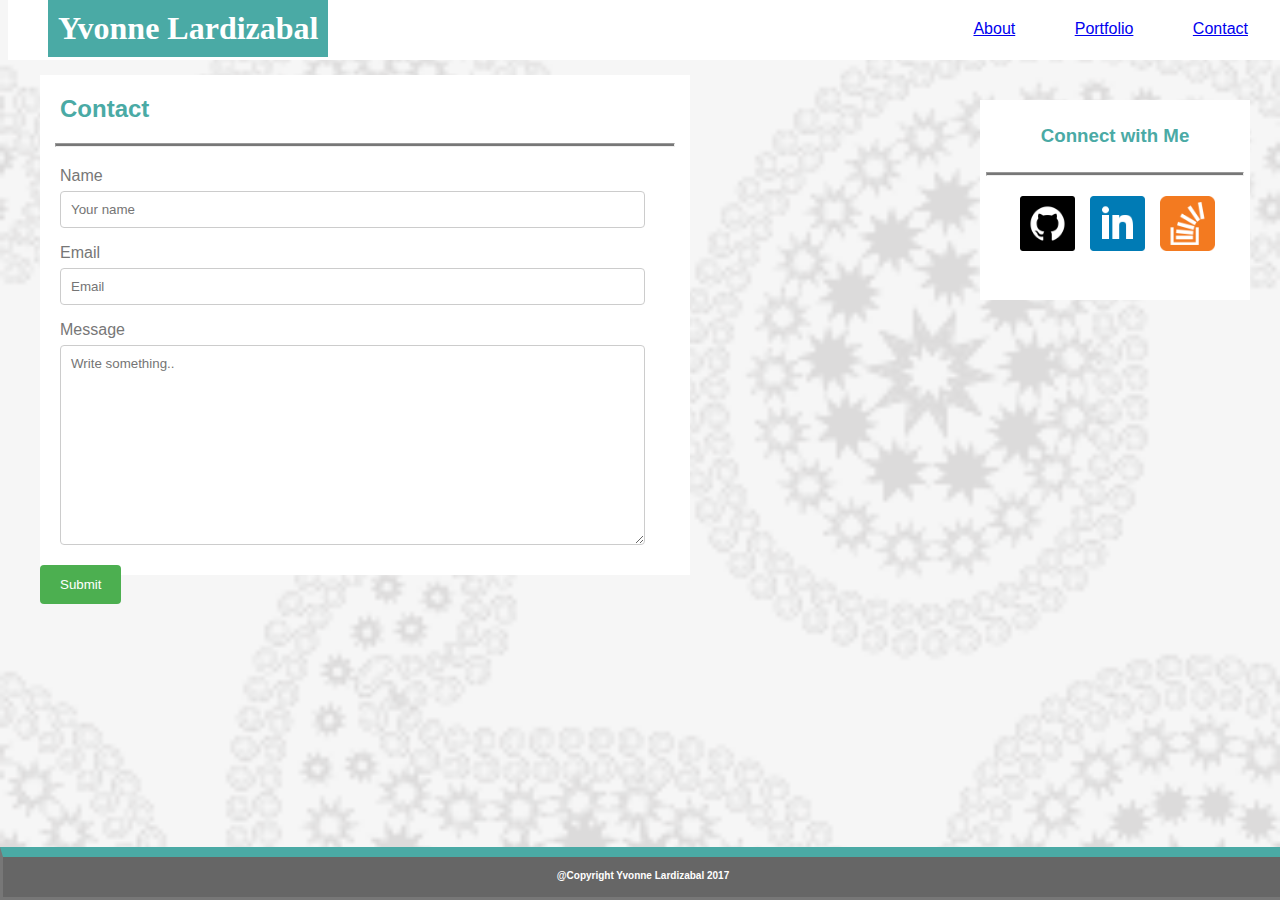
==== contact.html @ a8311a81 "What I could figure out on my own" ====
<!DOCTYPE html>
<html lang="en">
<head>
	<meta charset="UTF-8">
	<title>Yvonne Lardizabal Basic Portfolio</title>
    <link rel="stylesheet" href="reset.css">
	  <link rel="stylesheet" type="text/css" href="assets/css/style.css">
</head>

  <header>
    	<h1>Yvonne Lardizabal</h1>

      <nav>
  		  <a href="index.html">About</a> 
  	  	  <a href="portfolio.html">Portfolio</a>
   		  <a href="contact.html">Contact</a>
  	  </nav>

   </header> 

<body>

  <div class="container-box2">

     <h2>Contact</h2> 

     <hr />

    <form>

		    <label for="fname">Name</label>
		    	<input type="text" id="name" name="name" placeholder="Your name">

		    <label for="email">Email</label>
		   		<input type="text" id="email" name="email" placeholder="Email">

		    <label for="message">Message</label>
		    	<textarea id="Message" name="message" placeholder="Write something.." style="height:200px"></textarea>

		    <input type="submit" value="Submit">

  </form>
      
     
  </div>

  <div class="contact-box">

    <h3>Connect with Me</h3>

    <hr />

    <div class="image2"> 
      <a href="https://github.com/Ylardizabal"><img src="assets/images/github.png" alt="GitHub"></a></div>
    <div class="image3" alt="LinkedIn">
      <a href="https://www.linkedin.com/in/yvonnelardizabal/"><img src="assets/images/linkedin.png"></a></div>
    <div class="image4" alt="StackFlow">
      <a href="https://stackoverflow.com/users/8261976/ylardizabal"><img src="assets/images/stackoverflow.png"></a></div>

  </div>


 </header> 

</body>

<footer>
  <h4>@Copyright Yvonne Lardizabal 2017</h3>

</footer>
</html>
---- assets/css/style.css ----
header
{
	position: absolute;
	background-color: white;
	height: 60px;
	width: 100%;
	margin: 0;
	font-family: Georgia;
	border-color: #cccccc;
}	

	h1
	{
		position: absolute;
		left:40px;
		background-color: #4aaaa5;
		text-align: center;
		padding: 10px;
		margin-top: 0;
		margin-bottom: 10;
		color: white;
	}

	nav
	{
		position: absolute;
		font: 20px;
		right: 40px;
		margin-top: 20px;
		text-align: center;
		float: right;
		font-family: Arial;
		color: #777777;
		word-spacing: 55px;
		border-right: 	}	



body
{
	margin-top: 0;
	background-image: url("../images/paisley/paisley.png");
	background-attachment: fixed;
	background-position: center;
	background-repeat: repeat;
	background-size: cover;
	color: #777777;
	font-family: 'Arial', 'Helvetica Neue', Helvetica, sans-serif;
}

	.container-box
	{
		position: absolute;
		margin-top: 75px;
		background: white;
		left: 40px;
		height: 400px;
		width: 650px;
	}

		h2
		{
			color:#4aaaa5;
			margin-top: 20px;
			margin-bottom: 20px;
			margin-left: 20px;
			width: 100%;
		}

		hr
		{
			width: 95%;
			height: 2px;
			background: #777777;
			align-items: center;
			margin-bottom: 20px;
		}

		.image1
		{
			content: url("../images/yvonne.png");
			height: 150px;
			width: 150px;
			margin-left: 20px;
			float: left;
			padding-right: 15px;
			padding-bottom: 10px;
		}

		p 
		{
			text-indent: 1.5em;
			margin-left: 25px;
			margin-right: 25px;
			color: #777777;
			font-family: 'Arial', 'Helvetica Neue', Helvetica, sans-serif;
			text-align: justify;
			line-height: 20px;
		}

			p + p
			{
				text-indent: 1.5em;

			}

.contact-box
	{
		position: absolute;
		margin-top: 100px;
		background: white;
		height: 200px;
		width: 270px;
		right: 30px;
		color: #777777;
		font-family: 'Arial', 'Helvetica Neue', Helvetica, sans-serif;
		
	}

	h3
		{
			color:#4aaaa5;
			margin-top: 25px;
			margin-bottom: 25px;
			width: 100%;
			text-align: center;
		}

	.image2 img, .image3 img, .image4 img
		{
			height: 100%;
			width: 100%;
		}

	.image2
		{
			height: 55px;
			width: 55px;
			padding-right: 15px;
			padding-bottom: 15px;
			float: left;
			margin-left: 40px;
		}

	.image3
		{
			height: 55px;
			width: 55px;
			padding-right: 15px;
			padding-bottom: 15px;
			float: left;
		}

	.image4
		{
			height: 55px;
			width: 55px;
			padding-right: 15px;
			padding-bottom: 15px;
			float: left;
		}

.container-box2
{
	position: absolute;
	margin-top: 75px;
	background: white;
	left: 40px;
	height: 500px;
	width: 650px;
		}

	label
		{
		margin-left: 20px;
		}

	input[type=text], select, textarea 
		{
		    width: 90%; /* Full width */
		    padding: 10px; /* Some padding */  
		    border: 1px solid #ccc; /* Gray border */
		    border-radius: 4px; /* Rounded borders */
		    box-sizing: border-box; /* Make sure that padding and width stays in place */
		    margin-top: 6px; /* Add a top margin */
		    margin-bottom: 16px; /* Bottom margin */
		    margin-left: 20px;
		    resize: vertical /* Allow the user to vertically resize the textarea (not horizontally) */
		    color: #777777;
			font-family: 'Arial', 'Helvetica Neue', Helvetica, sans-serif;
			}

	input[type=submit] 
	{
		    background-color: #4CAF50;
		    color: white;
		    padding: 12px 20px;
		    border: none;
		    border-radius: 4px;
		    cursor: pointer;
			}

.container-box3
{
	position: absolute;
	margin-top: 75px;
	background: white;
	left: 45px;
	height: 850px;
	width: 600px;
	float: left;
	margin-bottom: 100px;
}

	.image5 img
	{
		position: relative;
		left: 50px;
		padding: 20px;
		height: 200px;
		width: 200px;
	}

	.image6 img
	{
		position: relative;
		left: 50px;
		padding: 20px;
		height: 200px;
		width: 200px;

	}

	.image7 img
	{
		position: relative;
		left: 50px;
		padding: 20px;
		height: 200px;
		width: 200px;

	}

	.image8 img
	{
		position: relative;
		left: 300px;
		bottom: 730px;
		padding: 20px;
		height: 200px;
		width: 200px;

	}

	.image9 img
	{
		position: relative;
		left: 300px;
		bottom: 730px;
		padding: 20px;
		height: 200px;
		width: 200px;

	}

footer
	{
	position: fixed;
	z-index: 100; 
	bottom: 0; 
	left: 0;
	width: 100%;
	background-color: #666666;
	height: 40px;
	border-style: solid;
	border-top-width: 10px;
	border-top-color: #4aaaa5;
			}

	h4
			{
			color: white;
			text-align: center;
			font-size: 10px;
			margin-bottom: 5px;
			}
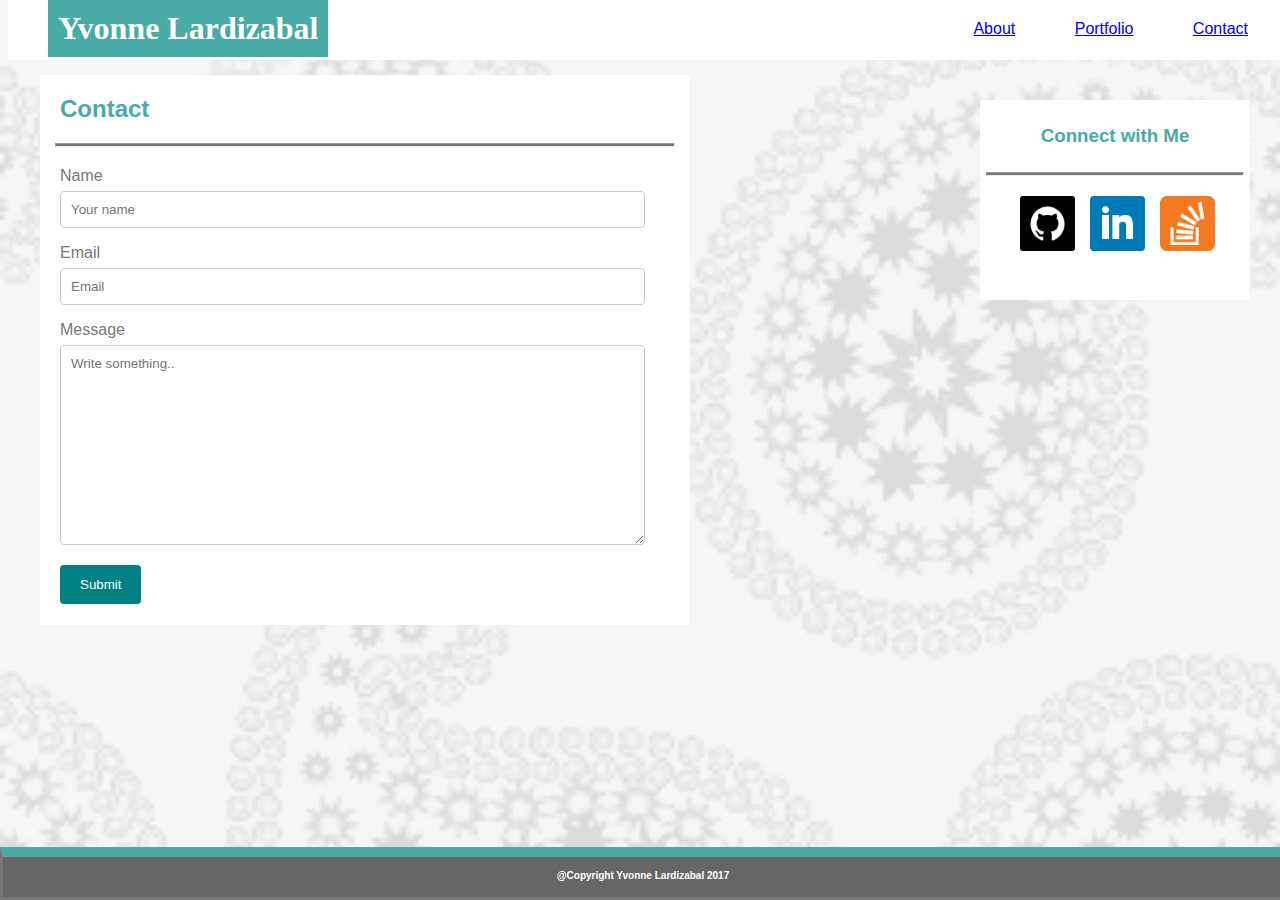
==== commit 64400d9c: "found error in footer" ====
--- a/contact.html
+++ b/contact.html
@@ -65,7 +65,7 @@
 </body>
 
 <footer>
-  <h4>@Copyright Yvonne Lardizabal 2017</h3>
+  <h4>@Copyright Yvonne Lardizabal 2017</h4>
 
 </footer>
 </html>
--- a/assets/css/style.css
+++ b/assets/css/style.css
@@ -166,8 +166,9 @@
 	margin-top: 75px;
 	background: white;
 	left: 40px;
-	height: 500px;
+	height: 550px;
 	width: 650px;
+	margin-bottom: 100px;
 		}
 
 	label
@@ -192,12 +193,13 @@
 
 	input[type=submit] 
 	{
-		    background-color: #4CAF50;
+		    background-color: teal;
 		    color: white;
 		    padding: 12px 20px;
 		    border: none;
 		    border-radius: 4px;
 		    cursor: pointer;
+		    margin-left: 20px;
 			}
 
 .container-box3
@@ -209,7 +211,7 @@
 	height: 850px;
 	width: 600px;
 	float: left;
-	margin-bottom: 100px;
+	margin-bottom: 50px;
 }
 
 	.image5 img
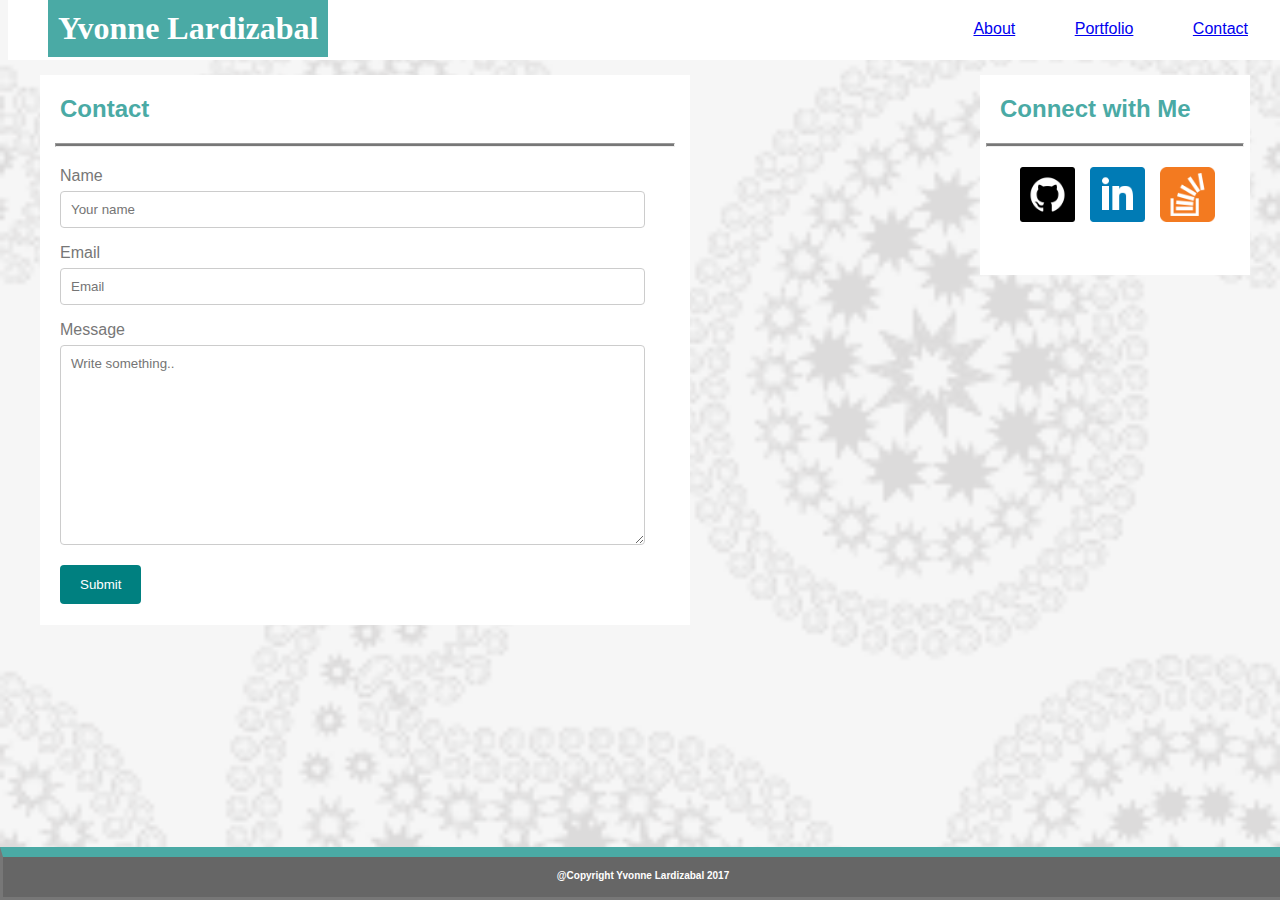
==== commit af82b593: "Portfolio page" ====
--- a/contact.html
+++ b/contact.html
@@ -46,7 +46,7 @@
 
   <div class="contact-box">
 
-    <h3>Connect with Me</h3>
+    <h2>Connect with Me</h2>
 
     <hr />
 
--- a/assets/css/style.css
+++ b/assets/css/style.css
@@ -107,7 +107,7 @@
 .contact-box
 	{
 		position: absolute;
-		margin-top: 100px;
+		margin-top: 75px;
 		background: white;
 		height: 200px;
 		width: 270px;
@@ -116,15 +116,6 @@
 		font-family: 'Arial', 'Helvetica Neue', Helvetica, sans-serif;
 		
 	}
-
-	h3
-		{
-			color:#4aaaa5;
-			margin-top: 25px;
-			margin-bottom: 25px;
-			width: 100%;
-			text-align: center;
-		}
 
 	.image2 img, .image3 img, .image4 img
 		{
@@ -207,63 +198,50 @@
 	position: absolute;
 	margin-top: 75px;
 	background: white;
-	left: 45px;
-	height: 850px;
-	width: 600px;
-	float: left;
-	margin-bottom: 50px;
+	left: 40px;
+	height: 980px;
+	width: 650px;
+	margin-bottom: 100px;
 }
 
-	.image5 img
-	{
-		position: relative;
-		left: 50px;
-		padding: 20px;
-		height: 200px;
-		width: 200px;
-	}
-
-	.image6 img
-	{
-		position: relative;
-		left: 50px;
-		padding: 20px;
-		height: 200px;
-		width: 200px;
-
-	}
-
-	.image7 img
-	{
-		position: relative;
-		left: 50px;
-		padding: 20px;
-		height: 200px;
-		width: 200px;
-
-	}
-
-	.image8 img
-	{
-		position: relative;
-		left: 300px;
-		bottom: 730px;
-		padding: 20px;
-		height: 200px;
-		width: 200px;
-
-	}
-
-	.image9 img
-	{
-		position: relative;
-		left: 300px;
-		bottom: 730px;
-		padding: 20px;
-		height: 200px;
-		width: 200px;
-
-	}
+	.work 
+	{
+		  position: relative;
+		  float: left;
+		  width: 274px;
+		  margin-left: 25px;
+		  margin-top: 10px;
+		  margin-bottom: 10px
+		  margin-right: 25px;
+		 	}
+
+	.work: nth-child(even) 
+	{
+  			margin-right: 40px;
+	}
+
+	.work img
+	{
+		width: 100%;
+		opacity: 0.8;
+		border: 1px solid;
+	}
+
+		.work h3
+		{
+			position: absolute;
+			bottom: 20px;
+			width: 80%;
+			padding: 15px;
+			margin-bottom: 0;
+			font-weight: 300;
+			line-height: 30px;
+			color: white;
+			text-align: center;
+			background: teal;
+			border-bottom: 0;
+			margin-left: 10px;
+		}
 
 footer
 	{
